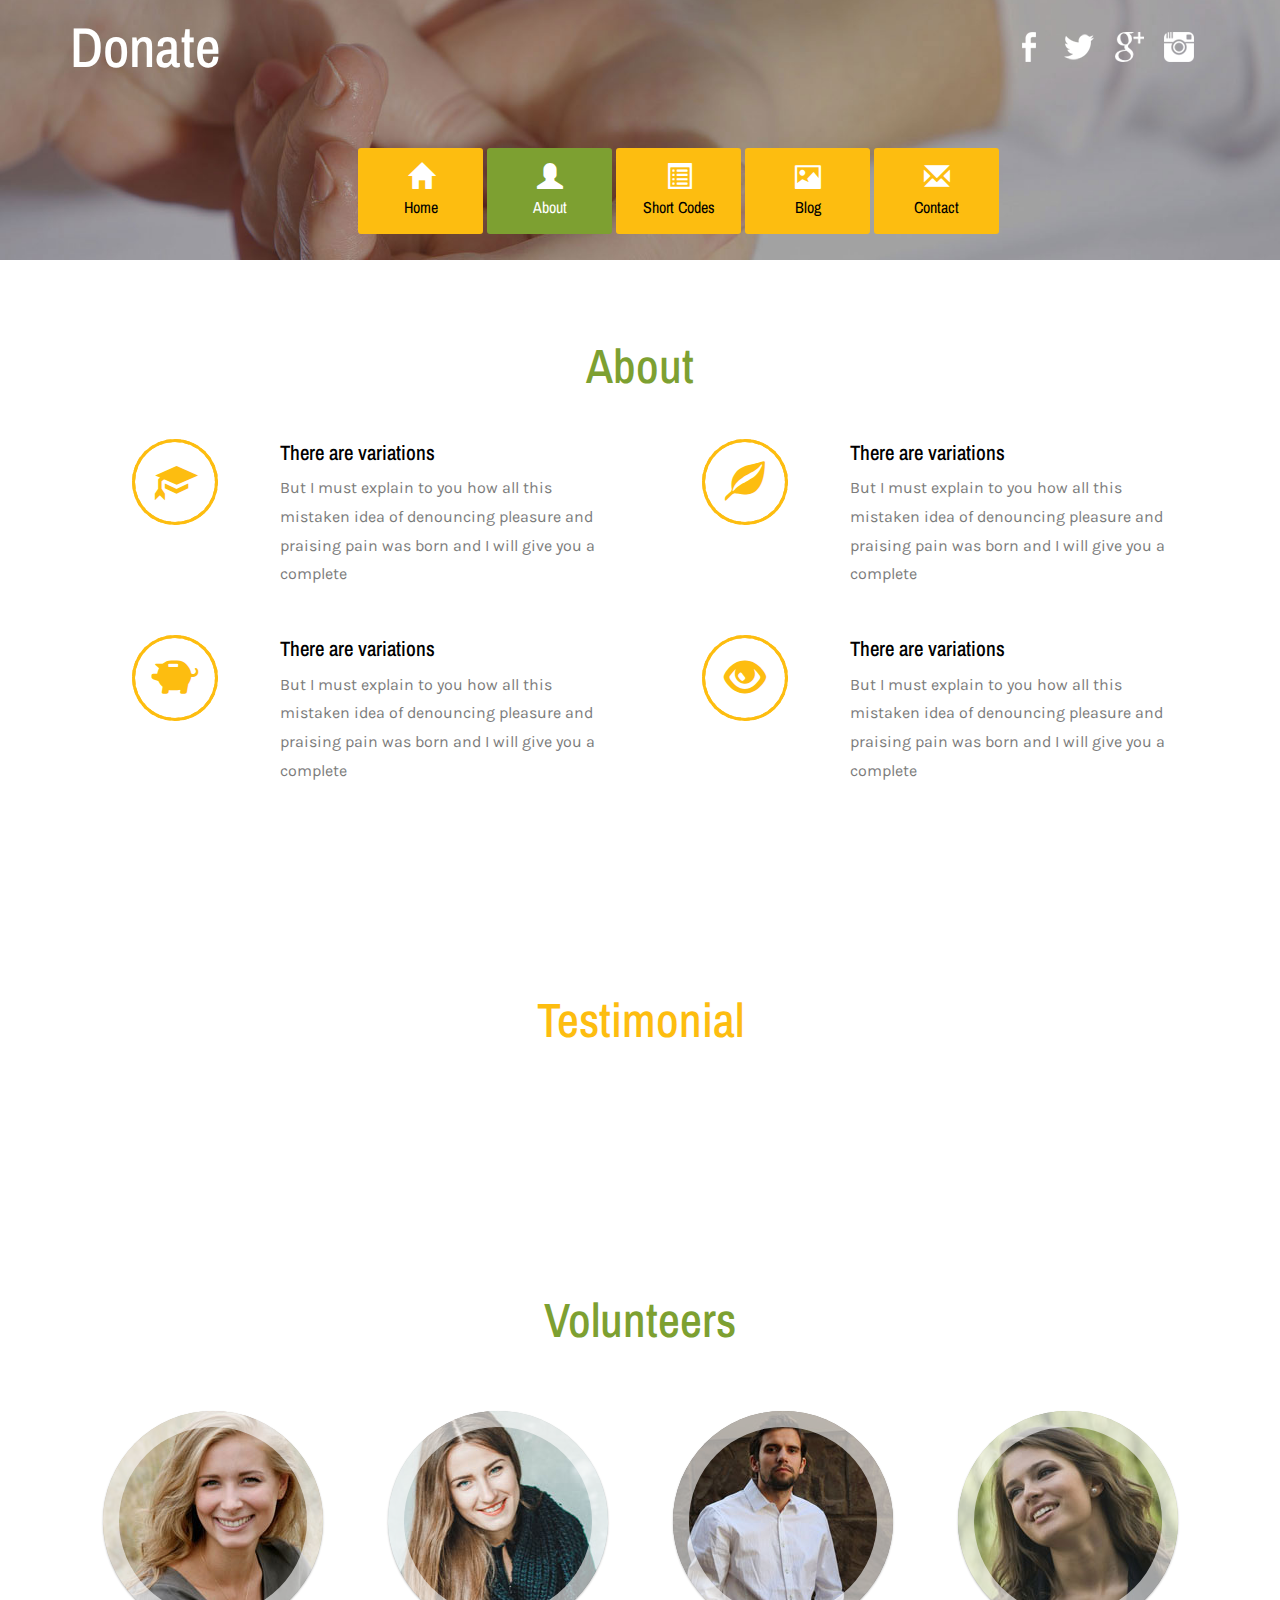
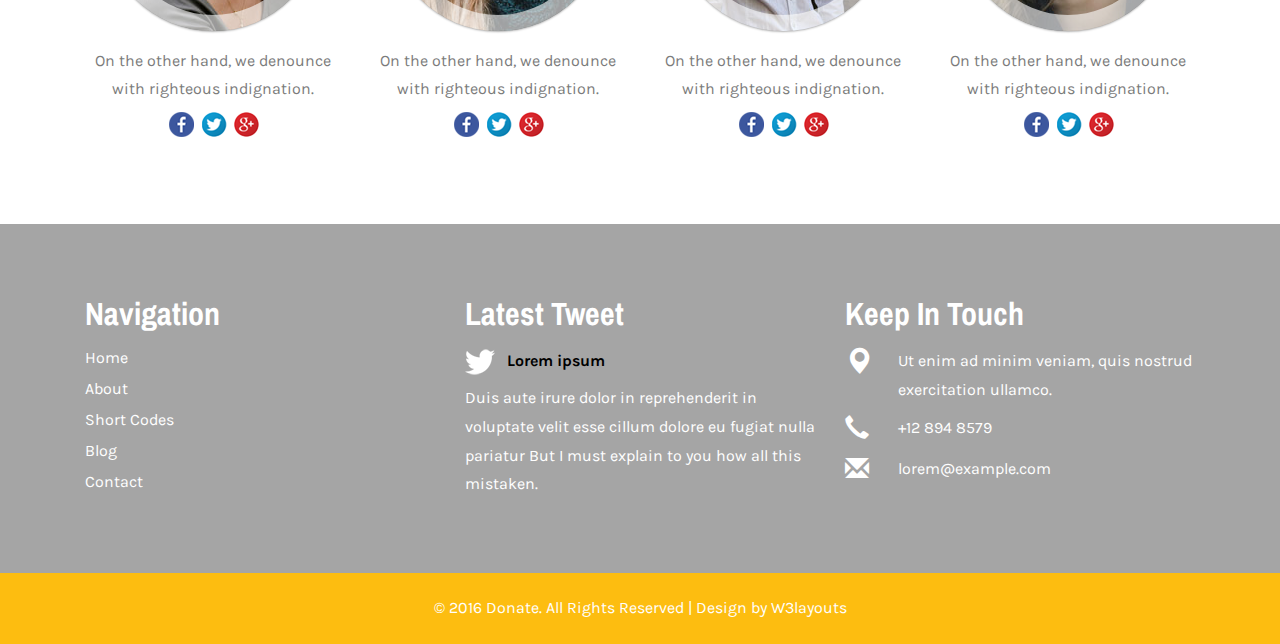
==== about.html @ 1e36868e "新建" ====
<!--Author: W3layouts
Author URL: http://w3layouts.com
License: Creative Commons Attribution 3.0 Unported
License URL: http://creativecommons.org/licenses/by/3.0/
-->
<!DOCTYPE HTML>
<html>
<head>
<title>Donate a Society & People Category Flat Bootstrap Responsive  Website Template | About :: w3layouts</title>
<link href="css/bootstrap.css" rel="stylesheet" type="text/css" media="all">
<!-- jQuery (necessary for Bootstrap's JavaScript plugins) -->
<script src="js/jquery-1.11.0.min.js"></script>
<!-- Custom Theme files -->
<link href="css/style.css" rel="stylesheet" type="text/css" media="all"/>
<!-- Custom Theme files -->
<meta name="viewport" content="width=device-width, initial-scale=1">
<meta http-equiv="Content-Type" content="text/html; charset=utf-8" />
<meta name="keywords" content="Donate Responsive web template, Bootstrap Web Templates, Flat Web Templates, Android Compatible web template, 
Smartphone Compatible web template, free webdesigns for Nokia, Samsung, LG, SonyEricsson, Motorola web design" />
<script type="application/x-javascript"> addEventListener("load", function() { setTimeout(hideURLbar, 0); }, false); function hideURLbar(){ window.scrollTo(0,1); } </script>
<!--Google Fonts-->
<link href='//fonts.googleapis.com/css?family=Karla:400,700' rel='stylesheet' type='text/css'>
<link href='//fonts.googleapis.com/css?family=Archivo+Narrow:400,700' rel='stylesheet' type='text/css'>
<!--google fonts-->
</head>
<body>
<!--banner start here-->
<div class="banner1">
	<div class="header1">
   <div class="container">
     <div class="header-main">
	   <div class="logo">
	     <h1><a href="index.html">Donate</a></h1>
	   </div>
	   <div class="header-icons">
	   	 <ul>
	   	 	<li><a href="#" class="fb"> </a></li>
	   	 	<li><a href="#" class="twit"> </a></li>
	   	 	<li><a href="#" class="gmail"> </a></li>
	   	 	<li><a href="#" class="dri"> </a></li>
	   	 </ul>
	   </div>
	    <div class="clearfix"> </div>
      </div>
    </div>
  </div>
<div class="top-nav-main">
<div class="top-nav">
            	<span class="menu"> <img src="images/icon.png" alt=""></span>	
				<ul class="res">
					<li><a href="index.html"><i class="glyphicon glyphicon-home"> </i>Home</a></li>
					<li><a class="active" href="about.html"><i class="glyphicon glyphicon-user"> </i>About</a></li>					
					<li><a href="shortcodes.html"><i class="glyphicon glyphicon-list-alt"> </i>Short Codes</a></li>
					<li><a href="blog.html"><i class="glyphicon glyphicon-picture"> </i>Blog</a></li>
					<li><a href="contact.html"><i class="glyphicon glyphicon-envelope"> </i>Contact</a></li>
				</ul>
				<!-- script-for-menu -->
							 <script>
							   $( "span.menu" ).click(function() {
								 $( "ul.res" ).slideToggle( 300, function() {
								 // Animation complete.
								  });
								 });
							</script>
			<!-- /script-for-menu -->
	  </div>
  </div>		
</div>	
<!--banner end here-->
<!--about start here-->
<div class="about">
	<div class="container">
		<div class="about-main">
			<div class="about-top">
				<h2>About</h2>
				<p> </p>
			</div>
			<div class="about-bottom-main">
				<div class="about-bot">
			  		<div class="col-md-6 about-bot-left">
			  			<div class="col-md-4 advan-cup">
			  				<a href="#" rel="title" class="zoom-mask">
							    <span class="glyphicon glyphicon-education hovicon effect-4 sub-b" aria-hidden="true"> </span>
						       </a>
			  			</div>
			  			 <div class="col-md-8 advan-text">
				  				<h4>There are variations</h4>
				  				<p>But I must explain to you how all this mistaken idea of denouncing pleasure and praising pain was born and I will give you a complete</p>
			  			 </div>	
			  		  <div class="clearfix"> </div>
			  		</div>
			  		<div class="col-md-6 about-bot-right">
			  			<div class="col-md-4 advan-cup">
			  				<a href="#" rel="title" class="zoom-mask"> 
							       <span class="glyphicon glyphicon-leaf hovicon effect-4 sub-b" aria-hidden="true"> </span>
						       </a>
			  			</div>
			  			 <div class="col-md-8 advan-text">
				  				<h4>There are variations</h4>
				  				<p>But I must explain to you how all this mistaken idea of denouncing pleasure and praising pain was born and I will give you a complete</p>
			  			 </div>	
			  		  <div class="clearfix"> </div>
			  		</div>
			  		<div class="clearfix"> </div>
			  	</div>
			  	<div class="about-bot">
			  		<div class="col-md-6 about-bot-left">
			  			<div class="col-md-4 advan-cup">
			  				<a href="#" rel="title" class="zoom-mask">
			  					 <span class="glyphicon glyphicon-piggy-bank hovicon effect-4 sub-b" aria-hidden="true"> </span>							       
						       </a>
			  			</div>
			  			 <div class="col-md-8 advan-text">
				  				<h4>There are variations</h4>
				  				<p>But I must explain to you how all this mistaken idea of denouncing pleasure and praising pain was born and I will give you a complete</p>
			  			 </div>	
			  		  <div class="clearfix"> </div>
			  		</div>
			  		<div class="col-md-6 about-bot-right">
			  			<div class="col-md-4 advan-cup">
			  				<a href="#" rel="title" class="zoom-mask">
							       <span class="glyphicon glyphicon-eye-open hovicon effect-4 sub-b" aria-hidden="true"> </span>
						       </a>
			  			</div>
			  			 <div class="col-md-8 advan-text">
				  				<h4>There are variations</h4>
				  				<p>But I must explain to you how all this mistaken idea of denouncing pleasure and praising pain was born and I will give you a complete</p>
			  			 </div>	
			  		  <div class="clearfix"> </div>
			  		</div>
			  		<div class="clearfix"> </div>
			  	</div>
			</div>
		</div>
	</div>
</div>
<!--about end here-->
<!--testimonial start here-->
<div class="testimonial">
	<div class="container">
		<div class="testimonial-main">
			<h3>Testimonial</h3>
			<p>Lorem ipsum dolor sit amet, consectetur adipiscing elit, sed do eiusmod tempor incididunt ut labore et dolore magna aliqua.</p>
		</div>
	</div>
</div>
<!--testimonial end here-->
<!--team start here-->
<div class="team">
	<div class="container">
		<div class="team-main">
			<div class="team-top" style="visibility: visible; animation-delay: 0.3s; animation-name: fadeInDown;">
				<h3>Volunteers</h3>
				
			</div>
			<div class="team-bottom" style="visibility: visible; animation-delay: 0.3s; animation-name: fadeInRight;">
			  <div class="col-md-3 team-grids">
			    <!-- normal -->
			    <div class="ih-item circle effect5"><a href="#">
			        <div class="img"><img src="images/t1.jpg" alt="img" class="img-responsive"></div>
			        <div class="info">
			          <div class="info-back">
			            <h3>Malorum</h3>		          
			          </div>			          
			        </div></a></div>
			        <div class="team-bottom">
			        	  <p>On the other hand, we denounce with righteous indignation.</p>
			        	  <ul>
			        	  	<li><a href="#" class="fa"> </a></li>
			        	  	<li><a href="#" class="tw"> </a></li>
			        	  	<li><a href="#" class="g"> </a></li>
			        	  </ul>
			        </div>
			        
			    <!-- end normal -->
			   </div>
			  <div class="col-md-3 team-grids">
			   <!-- normal -->
			    <div class="ih-item circle effect5"><a href="#">
			        <div class="img"><img src="images/t2.jpg" alt="img" class="img-responsive"></div>
			        <div class="info">
			          <div class="info-back">
			            <h3>Bonorum</h3>		           	            
			          </div>
			        </div></a></div>
			        <div class="team-bottom">
			        	  <p>On the other hand, we denounce with righteous indignation.</p>
			        	  <ul>
			        	  	<li><a href="#" class="fa"> </a></li>
			        	  	<li><a href="#" class="tw"> </a></li>
			        	  	<li><a href="#" class="g"> </a></li>
			        	  </ul>
			        </div>
			    <!-- end normal -->		 
			  </div>
			  <div class="col-md-3 team-grids">
			    <!-- normal -->
			    <div class="ih-item circle effect5"><a href="#">
			        <div class="img"><img src="images/t3.jpg" alt="img" class="img-responsive"></div>
			        <div class="info">
			          <div class="info-back">
			            <h3>Finibus</h3>			       
			          </div>
			        </div></a></div>
			        <div class="team-bottom">
			        	  <p>On the other hand, we denounce with righteous indignation.</p>
			        	  <ul>
			        	  	<li><a href="#" class="fa"> </a></li>
			        	  	<li><a href="#" class="tw"> </a></li>
			        	  	<li><a href="#" class="g"> </a></li>
			        	  </ul>
			        </div>
			    <!-- end normal -->
			  </div>
			   <div class="col-md-3 team-grids">
			    <!-- normal -->
			    <div class="ih-item circle effect5"><a href="#">
			        <div class="img"><img src="images/t4.jpg" alt="img" class="img-responsive"></div>
			        <div class="info">
			          <div class="info-back">
			            <h3>Rackham</h3>		           
			          </div>
			        </div></a></div>
			        <div class="team-bottom">
			        	  <p>On the other hand, we denounce with righteous indignation.</p>
			        	  <ul>
			        	  	<li><a href="#" class="fa"> </a></li>
			        	  	<li><a href="#" class="tw"> </a></li>
			        	  	<li><a href="#" class="g"> </a></li>
			        	  </ul>
			        </div>
			    <!-- end normal -->			 
			  </div>
			</div>
		</div>
	</div>
</div>
<!--team end here-->
<!--footer start here-->
<div class="footer">
	<div class="container">
		<div class="footer-main">
			<div class="col-md-4 ftr-grid">
				<h3>Navigation</h3>
				<ul>
					<li><a href="index.html">Home</a></li>
					<li><a href="about.html">About</a></li>
					<li><a href="shortcodes.html">Short Codes</a></li>
					<li><a href="blog.html">Blog</a></li>
					<li><a href="contact.html">Contact</a></li>
				</ul>
			</div>
			<div class="col-md-4 ftr-grid">
				<h3>Latest Tweet</h3>
				<div class="tweets">
					<div class="tweet-icon">
						<span class="tweet-img"> </span>
					</div>
					<div class="tweet-text">
						<p>Lorem ipsum</p>
					</div>
					<div class="clearfix"> </div>
				</div>
				<p>Duis aute irure dolor in reprehenderit in voluptate velit esse cillum dolore eu fugiat nulla pariatur But I must explain to you how all this mistaken.</p>
			</div>
			<div class="col-md-4 ftr-grid">
				<h3>Keep In Touch</h3>
				<div class="ftr-icons">
			    	  	 <div class="ftr-iblock">
			        	   <span class="glyphicon glyphicon-map-marker">  </span>
			        	 </div>
			        	 <div class="ftr-text">
			        	 	<p>Ut enim ad minim veniam, quis nostrud exercitation ullamco.</p>
			        	 </div>
			        	 <div class="clearfix"> </div>
			   </div>
			   <div class="ftr-icons">
			    	  	 <div class="ftr-iblock">
			        	   <span class="glyphicon glyphicon-earphone">  </span>
			        	 </div>
			        	 <div class="ftr-text">
			        	 	<p>+12 894 8579</p>
			        	 </div>
			        	 <div class="clearfix"> </div>
			   </div>
			   <div class="ftr-icons">
			    	  	 <div class="ftr-iblock">
			        	   <span class="glyphicon glyphicon-envelope">  </span>
			        	 </div>
			        	 <div class="ftr-text">
			        	 	<p><a href="mailto:info@example.com">lorem@example.com</a></p>
			        	 </div>
			        	 <div class="clearfix"> </div>
			   </div>
			</div>
			<div class="clearfix"> </div>		
		</div>
	</div>
</div>
<!--footer end here-->
<!--copy rights start here-->
<div class="copy-right">
	<div class="container">
		 <div class="copy-rights-main">
    	    <p>© 2016 Donate. All Rights Reserved | Design by  <a href="http://w3layouts.com/" target="_blank">W3layouts</a> </p>
    	 </div>
    </div>
</div>
<!--copy right end here-->
</body>
</html>
---- css/style.css ----
/*--
Author: W3layouts
Author URL: http://w3layouts.com
License: Creative Commons Attribution 3.0 Unported
License URL: http://creativecommons.org/licenses/by/3.0/
--*/
h4, h5, h6,
h1, h2, h3 {margin: 0;}
ul, ol {margin: 0;}
p {margin: 0;}
html, body{
 font-family: 'Karla', sans-serif;
   font-size: 100%;
   background:#fff; 
}
a {
  text-decoration: none;
  transition: 0.5s all;
  -webkit-transition: 0.5s all;
  -moz-transition: 0.5s all;
  -o-transition: 0.5s all;
}
a:hover {
  transition: 0.5s all;
  -webkit-transition: 0.5s all;
  -moz-transition: 0.5s all;
  -o-transition: 0.5s all;
  text-decoration:none;
}
/*--headeer end here--*/
.banner {
    background: url(../images/1m.jpg)no-repeat center;
    min-height: 770px;
    background-size: cover;
    position: relative;
}
.banner2 {
    background: url(../images/kid1.jpg)no-repeat center;
    min-height: 770px;
    background-size: cover;
    position: relative;
}
.banner3 {
    background: url(../images/kid.jpg)no-repeat center;
    min-height: 770px;
    background-size: cover;
    position: relative;
}
.banner1 {
    background: url(../images/1m.jpg)no-repeat center;
    min-height:260px;
    background-size: cover;
    position: relative;
}
.header-icons ul {
    padding: 0px;
    list-style: none;
}
.ban-mother-grid {
    position: relative;
}
.header {
    padding: 1.5em 0em;
    position: absolute;
    top: 0%;
    width:100%;
    z-index: 9;
}
.header1 {
    padding: 1em 0em;
}
.logo h1 {
	font-size:3.5em;
    font-family: 'Archivo Narrow', sans-serif;
}
.logo h1 a {
    color: #fff;
    display: inline-block;
}
.header-icons ul li {
    display: inline-block;
    margin-right: 1em;
}
.header-icons ul li a {
    background: url(../images/head-icons.png)no-repeat;
    width: 30px;
    height: 30px;
    display: inline-block;
}
.logo {
    float: left;
    width: 50%;
}
.header-icons {
    float: right;
    width: 50%;
    text-align: right;
    margin-top: 1em;
}
.header-icons ul li a.fb {
    background-position: 8px 0px;
}
.header-icons ul li a.twit{
	background-position: -24px 0px;
}
.header-icons ul li a.gmail {
	background-position: -55px 0px;
}
.header-icons ul li a.dri {
    background-position: -88px 0px;
}

.header-icons ul li a.fb:hover {
    background-position: 8px -32px;
}
.header-icons ul li a.twit:hover{
	background-position: -24px -32px;
}
.header-icons ul li a.gmail:hover {
	background-position: -55px -32px;
}
.header-icons ul li a.dri:hover{
    background-position: -88px -32px;
}
.glyphicon {
    margin-bottom: 0.3em;
}
.top-nav ul {
    padding: 0px;
    list-style:none;
}
ul.res li {
    width: 125px;
    display: inline-block;
}
ul.res li a {
    padding: 15px 20px;
    font-size: 1em;
    font-family: 'Archivo Narrow', sans-serif;
    color: #000;
     background:#fdbd10;
    text-align: center;
    display: block;
    border-radius: 3px;
}
.top-nav ul.res li a:hover, .top-nav ul.res li a.active{
    background-color: #7DA031;
    color: #fff;
}
span.menu {
    display: none;
}
.top-nav ul li a i.glyphicon.glyphicon-home {
    font-size: 1.6em;
    color: #fff;
    display: block;
}
.top-nav ul li a i.glyphicon.glyphicon-user{
	font-size: 1.6em;
    color: #fff;
    display: block;
}
.top-nav ul li a i.glyphicon.glyphicon-list-alt{
	font-size: 1.6em;
    color: #fff;
    display: block;
}
.top-nav ul li a i.glyphicon.glyphicon-picture{
	font-size: 1.6em;
    color: #fff;
    display: block;
}
.top-nav ul li a i.glyphicon.glyphicon-envelope{
	font-size: 1.6em;
    color: #fff;
    display: block;
}
.top-nav {
    position: absolute;
    bottom: 10%;
    left: 30%;
    z-index: 9;
}
/*--banner strip start here--*/
.b-strip-left {
    padding: 0px;
}
.b-strip-right {
    padding: 0px;
}
.banner-strip {
    padding: 3em 0em;
    background: #fff;
    box-shadow: 0px 0px 1px 1px rgba(153, 153, 153, 0.53);
}
.b-strip-left span.glyphicon.glyphicon-leaf {
    border-radius: 40px;
    color: #fdbd10;
}
/*-- w3layouts --*/
.b-strip-left span.glyphicon.glyphicon-eye-open {
    border-radius: 40px;
    color: #fdbd10;
}
.b-strip-left span.glyphicon.glyphicon-education {
    border-radius: 40px;
    color: #fdbd10;
}
.b-strip-right h4 {
    font-size: 1.4em;
    color:#7DA031;
    margin-bottom: 0.2em;
   font-family: 'Archivo Narrow', sans-serif;
}
.b-strip-right p {
    font-size: 1em;
    color: #7B7B7B;
    line-height: 1.8em;
}
/*--banner strip end here--*/
/*--video start here--*/
.vedio-left h2 {
    font-size: 2em;
    color:#7DA031;
   font-family: 'Archivo Narrow', sans-serif;
    margin-bottom: 0.3em;
        font-weight: 700;
}
.vedio-left p {
    font-size: 1em;
    color:#7B7B7B;
    line-height:2em;
}
.vedio {
    padding: 5em 0em;
}
.vedio-right iframe {
   border: none;
    width: 100%;
    height:265px;
}
/*--video end here--*/
/*--charity strip start here--*/
.charity {
    background: url(../images/bann-strip.jpg)no-repeat fixed;
    background-size: cover;
    min-height: 375px;
}

/*-- agileits --*/
.charity-main h3 {
    font-size: 2.5em;
    color: #fdbd10;
   font-family: 'Archivo Narrow', sans-serif;
    margin-bottom: 0.3em;
    font-weight: 700;
}
.charity-main p {
    font-size: 1em;
    color: #fff;
    width: 50%;
    margin: 0 auto;
    line-height: 1.8em;
}
.charity-main {
    text-align: center;
    padding: 8em 0em 0em 0em;
}

/*--charity end here--*/
/*--terisa block start here--*/
.terisa {
    padding: 5em 0em;
    background: #F5F5F5;
}
.terisa-left p {
    font-size: 1em;
    color: #000;
    line-height: 1.8em;
    width: 82%;
}
.terisa-left h3 {
    font-size: 2em;
    color: #fdbd10;
    font-family: 'Archivo Narrow', sans-serif;
    margin-bottom: 0.3em;
    font-weight: 700;
}
.terisa-left ul {
    padding: 1.5em 0em 0em 0em;
    list-style: none;
}
.terisa-left ul li {
    display: block;
    margin-bottom: 0.5em;
}
.terisa-left ul li a{
	font-size:1em;
	color:#000;
}
/*-- w3layouts --*/
.terisa-left ul li a:hover{
	color:#6B6B6B;
}
.terisa-left span.glyphicon.glyphicon-star-empty {
    font-size: 1em;
    color: #000;
    display: inline-block;
    padding: 0px 10px 0px 0px;
}
/*--terisa end here--*/
/*--donate start here--*/
.donayte {
    padding: 5em 0em;
}
.donate-grid h3 {
    font-size: 1.7em;
    color:#7DA031;
    font-family: 'Archivo Narrow', sans-serif;
    margin-bottom: 0.3em;
    font-weight: 700;
}
.donate-grid h4 {
    font-size: 1.1em;
    color:#fdbd10;
    line-height: 1.5em;
    margin: 0.5em 0em;
    font-family: 'Archivo Narrow', sans-serif;
}
.donate-grid p {
    font-size: 1em;
    color:#7B7B7B;
    line-height: 1.8em;
}
.donate-grid h5 {
    font-size: 1.2em;
    color: #7DA031;
    font-family: 'Archivo Narrow', sans-serif;
    margin: 0.2em 0em;
    font-weight: 700;
}
/* fall down Hover Effects */
.img-box, .text-box {
  display: block;
  width: 100%;
  height: 100%;
  -webkit-transform: scale(1, 1);
  -moz-transform: scale(1, 1);
  -ms-transform: scale(1, 1);
  -o-transform: scale(1, 1);
  transform: scale(1, 1);
  -webkit-transition: all 0.4s ease-in-out;
  -moz-transition: all 0.4s ease-in-out;
  -ms-transition: all 0.4s ease-in-out;
  -o-transition: all 0.4s ease-in-out;
  transition: all 0.4s ease-in-out;
  -webkit-backface-visibility: hidden;
  -moz-backface-visibility: hidden;
  -ms-backface-visibility: hidden;
  -o-backface-visibility: hidden;
  backface-visibility: hidden;
}
/*-- agileits --*/
.img-box img, .text-box img {
  display: block;
  position: relative;
  max-width: 100%;
  max-height: 100%;
  -webkit-transition: all 0.4s ease-in-out;
  -moz-transition: all 0.4s ease-in-out;
  -ms-transition: all 0.4s ease-in-out;
  -o-transition: all 0.4s ease-in-out;
  transition: all 0.4s ease-in-out;
}
.img-box {
  position: relative;
}
.text-box {
  top: 0;
  left: 0;
  position: absolute;
}
.text-box .text-content {
  display: block;
  position: relative;
  padding: 2%;
  float: left;
  left: 50%;
  top: 50%;
  position: relative;
  -webkit-transform: translateX(-50%) translateY(-50%);
  -moz-transform: translateX(-50%) translateY(-50%);
  -ms-transform: translateX(-50%) translateY(-50%);
  -o-transform: translateX(-50%) translateY(-50%);
  transform: translateX(-50%) translateY(-50%);
}
.fall-down-effect{
  display: block;
  position: relative;
  -webkit-transform: translate3d(0, 0, 0);
  -moz-transform: translate3d(0, 0, 0);
  -ms-transform: translate3d(0, 0, 0);
  -o-transform: translate3d(0, 0, 0);
  transform: translate3d(0, 0, 0);
  -webkit-perspective: 800px;
  -moz-perspective: 800px;
  -ms-perspective: 800px;
  -o-perspective: 800px;
  perspective: 800px;
  -webkit-transform-style: preserve3d;
  -moz-transform-style: preserve3d;
  -ms-transform-style: preserve3d;
  -o-transform-style: preserve3d;
  transform-style: preserve3d;
}
.fall-down-effect .img-box {
  z-index: 1;
}
.fall-down-effect .text-box {
  background: rgba(0, 0, 0, 0.6);
  z-index: 2;
  filter: alpha(opacity=0);
  -wekbit-opacity: 0;
  -moz-opacity: 0;
  opacity: 0;
}
.fall-down-effect.top .text-box {
  -webkit-transform: translateY(-100%) rotateX(90deg);
  -moz-transform: translateY(-100%) rotateX(90deg);
  -ms-transform: translateY(-100%) rotateX(90deg);
  -o-transform: translateY(-100%) rotateX(90deg);
  transform: translateY(-100%) rotateX(90deg);
  -webkit-transform-origin: bottom;
  -moz-transform-origin: bottom;
  -ms-transform-origin: bottom;
  -o-transform-origin: bottom;
  transform-origin: bottom;
}
.fall-down-effect.right .text-box {
  -webkit-transform: translateX(100%) rotateY(90deg);
  -moz-transform: translateX(100%) rotateY(90deg);
  -ms-transform: translateX(100%) rotateY(90deg);
  -o-transform: translateX(100%) rotateY(90deg);
  transform: translateX(100%) rotateY(90deg);
  -webkit-transform-origin: left;
  -moz-transform-origin: left;
  -ms-transform-origin: left;
  -o-transform-origin: left;
  transform-origin: left;
}
.fall-down-effect.bottom .text-box {
  -webkit-transform: translateY(100%) rotateX(-90deg);
  -moz-transform: translateY(100%) rotateX(-90deg);
  -ms-transform: translateY(100%) rotateX(-90deg);
  -o-transform: translateY(100%) rotateX(-90deg);
  transform: translateY(100%) rotateX(-90deg);
  -webkit-transform-origin: top;
  -moz-transform-origin: top;
  -ms-transform-origin: top;
  -o-transform-origin: top;
  transform-origin: top;
}
.fall-down-effect.left .text-box {
  -webkit-transform: translateX(-100%) rotateY(-90deg);
  -moz-transform: translateX(-100%) rotateY(-90deg);
  -ms-transform: translateX(-100%) rotateY(-90deg);
  -o-transform: translateX(-100%) rotateY(-90deg);
  transform: translateX(-100%) rotateY(-90deg);
  -webkit-transform-origin: right;
  -moz-transform-origin: right;
  -ms-transform-origin: right;
  -o-transform-origin: right;
  transform-origin: right;
}
.fall-down-effect:hover .text-box {
  -webkit-transition: 0.6s;
  -moz-transition: 0.6s;
  -ms-transition: 0.6s;
  -o-transition: 0.6s;
  transition: 0.6s;
  filter: alpha(opacity=100);
  -wekbit-opacity: 1;
  -moz-opacity: 1;
  opacity: 1;
  -webkit-transform: translateX(0) rotateY(0);
  -moz-transform: translateX(0) rotateY(0);
  -ms-transform: translateX(0) rotateY(0);
  -o-transform: translateX(0) rotateY(0);
  transform: translateX(0) rotateY(0);
}
/*--donate end here--*/
/*--footer start here--*/
.footer {
    padding:4.5em 0em;
    background: #A5A5A5;
}
.ftr-grid h3 {
    font-size: 2em;
    color: #fff;
    margin-bottom: 0.5em;
    font-weight: 700;
    font-family: 'Archivo Narrow', sans-serif;
}
.ftr-grid ul {
    padding: 0px;
    list-style: none;
}
.ftr-grid ul li{
    margin-bottom:0.5em;
}
.ftr-grid ul li a {
    color: #fff;
    font-size: 1em;
}
.ftr-grid ul li a:hover{
    color:#fdbd10;
}
.ftr-grid p {
    font-size: 1em;
    color: #fff;
    line-height: 1.8em;
}
span.tweet-img {
    background: url(../images/tw.png)no-repeat;
    width: 30px;
    height: 30px;
    display: inline-block;
}
.tweet-icon {
    float: left;
    width: 10%;
}
.tweet-text {
    float: right;
    width:88%;
}
.tweet-text p {
    font-weight: bold;
    font-size: 1em;
    color: #000;
}
.ftr-iblock {
    float: left;
    width: 15%;
}
.ftr-text {
    float: right;
    width: 85%;
}
.ftr-iblock  span.glyphicon.glyphicon-map-marker {
    font-size: 1.7em;
    color: #fff;
}
.ftr-iblock  span.glyphicon.glyphicon-envelope {
    font-size: 1.5em;
    color:#fff;
}
.ftr-iblock span.glyphicon.glyphicon-earphone{
	 font-size: 1.5em;
    color:#fff;
}
.ftr-text p a {
    color: #fff;
}
.ftr-text p a:hover {
    color: #fdbd10;
}
.ftr-icons {
    margin-bottom: 0.6em;
}
/*--footer end here--*/
/*--copyrights start here--*/
.copy-right {
    background:#fdbd10;
    padding: 1.5em 0em;
    text-align: center;
}
.copy-rights-main p {
    font-size: 1em;
    color: #fff;
    text-align: center;
}
.copy-rights-main p a{
	color:#fff;
}
.copy-rights-main p a:hover{
	color:#7DA031;
}
/*--copyrights end here--*/
/*--about start here-*/
.about {
    padding: 5em 0em;
}
.about-top {
    text-align: center;
    padding-bottom: 3em;
}
.about-top h2 {
    font-size: 3em;
    color:#7DA031;
    font-family: 'Archivo Narrow', sans-serif;
}
.advan-text h4 {
    font-size: 1.3em;
    color: #000;
    font-family: 'Archivo Narrow', sans-serif;
    margin-bottom: 0.5em;
}
.about-bot {
    margin-bottom: 3em;
}
.advan-cup span.glyphicon.glyphicon-education {
    color: #fdbd10;
    border-radius: 55px;
}
.advan-cup span.glyphicon.glyphicon-piggy-bank{  
    color: #fdbd10;
    border-radius: 50px;
}
.advan-cup span.glyphicon.glyphicon-leaf{
    color: #fdbd10;
    border-radius: 50px;  
}
.advan-cup span.glyphicon.glyphicon-eye-open {
    color: #fdbd10;
    border-radius: 50px;
}
.advan-text p {
    font-size: 1em;
    color: #7B7B7B;
    line-height: 1.8em;
}
.advan-cup {
    text-align: center;
}
/*--- slider-css --*/
.slider{
	position:relative;
}
.rslides {
  position: relative;
  list-style: none;
  overflow: hidden;
  width: 100%;
  padding: 0;
  margin: 0;
  }
.rslides li {
  -webkit-backface-visibility: hidden;
  position: absolute;
  display: none;
  width: 100%;
  left: 0;
  top: 0;
  }
.rslides li:first-child {
  position: relative;
  display: block;
  float: left;
  }
.rslides img {
  display: block;
  height: auto;
  float: left;
  width: 100%;
  border: 0;
  }
.callbacks_nav {
  position: absolute;
  -webkit-tap-highlight-color: rgba(0,0,0,0);
  top: 50%;
  left: 1%;
  opacity: 0.7;
  z-index: 3;
  text-indent: -9999px;
  overflow: hidden;
  text-decoration: none;
  height: 61px;
  width: 50px;
  background: transparent url("../images/themes.png") no-repeat left top;
  margin-top: -45px;
  }
.callbacks_nav.next {
  left: auto;
  background-position: right top;
  right: 1%;
 }
/*-- slider-responsive --*/
/*--commen effect--*/
span.hovicon {
    display: inline-block;
    font-size: 45px;
    line-height: 90px;
    cursor: pointer;
    width: 90px;
    height: 90px;
    border:2px solid #B5B5B5:
    border-radius: 50%;
    text-align: center;
    position: relative;
    text-decoration: none;
    z-index: 1;
    color: #fff;
}
span.hovicon.small {
    font-size: 20px;
    line-height:45px;
    width:45px;
    height:45px;
    margin:7px;
}
span.hovicon.mini {
    font-size: 15px;
    line-height:32px;
    width:30px;
    height:30px;
    margin:7px;
}
span.hovicon.auto-width {
    width: auto;
    height: auto;
    padding: 15px;
}
span.hovicon:after {
    pointer-events: none;
    position: absolute;
    width: 100%;
    height: 100%;
    border-radius: 50%;
    content:'';
    -webkit-box-sizing: content-box;
    -moz-box-sizing: content-box;
    box-sizing: content-box;
}
span.hovicon:before {
    speak: none;
    font-size: 40px;
    line-height: 80px;
    font-style: normal;
    font-weight: normal;
    font-variant: normal;
    text-transform: none;
    display: block;
    -webkit-font-smoothing: antialiased;
}
/* Effect 4 */
 .hovicon.effect-4 {
    width: 80px;
    height: 80px;
    box-shadow: 0 0 0 3px #fdbd10;
}
.hovicon.effect-4.small {
    width:45px;
    height:45px;
}
.hovicon.effect-4.mini {
    width:30px;
    height:30px;
}
.hovicon.effect-4.sub-a {
    -webkit-transition: box-shadow 0.2s;
    -moz-transition: box-shadow 0.2s;
    transition: box-shadow 0.2s;
}
.hovicon.effect-4:before {
    line-height: 80px;
}
.hovicon.effect-4:after {
    top: -3px;
    left: -3px;
    padding: 0;
    z-index: 10;
    border: 3px dashed #fdbd10;
}
.hovicon.effect-4:hover {
    box-shadow: 0 0 0 0 rgba(255, 255, 255, 0);
    color: #fff;
}
.hovicon.effect-4:hover span {
    color: #fff;
}
/* Effect 4b */
 .hovicon.effect-4.sub-b:hover {
    -webkit-transition: box-shadow 0.2s;
    -moz-transition: box-shadow 0.2s;
    transition: box-shadow 0.2s;
}
.hovicon.effect-4.sub-b:hover:after {
    -webkit-animation: spinAround 9s linear infinite;
    -moz-animation: spinAround 9s linear infinite;
    animation: spinAround 9s linear infinite;
}
@-webkit-keyframes spinAround {
    from {
        -webkit-transform: rotate(0deg)
    }
    to {
        -webkit-transform: rotate(360deg);
    }
}
@-moz-keyframes spinAround {
    from {
        -moz-transform: rotate(0deg)
    }
    to {
        -moz-transform: rotate(360deg);
    }
}
@keyframes spinAround {
    from {
        transform: rotate(0deg)
    }
    to {
        transform: rotate(360deg);
    }
}
/*--testimonial --*/
.testimonial {
    background: url(../images/testimo.jpg)no-repeat fixed;
    background-size: cover;
    min-height: 300px;
}
.testimonial-main {
    text-align: center;
    padding-top: 5em;
}
.testimonial-main h3 {
        font-size: 3em;
    color: #fdbd10;
    margin-bottom: 0.3em;
    font-family: 'Archivo Narrow', sans-serif;
}
.testimonial-main p {
    font-size: 1em;
    color: #FFFFFF;
    line-height: 1.8em;
    width: 50%;
    margin: 0 auto;
}
/*--team start here--*/
.team {
    padding: 5em 0em;
}
.team-top {
    margin-bottom: 4em;
}
.team-top h3 {
    font-size: 3em;
    color: #7DA031;
    text-align: center;
    font-family: 'Archivo Narrow', sans-serif;
}
.team-bottom p {
    font-size: 1em;
    color:#7B7B7B;
    line-height: 1.8em;
}
.team-bottom {
    text-align: center;
    margin-top: 1em;
}
.team-bottom ul {
    padding: 0px;
    list-style: none;
    margin-top: 0.5em;
}
.team-bottom ul li {
	display: inline-block;
	margin-left: 0.2em;
}
.team-bottom ul li a {
    background: url(../images/t-icn.png)no-repeat;
    width: 25px;
    height: 25px;
    display: inline-block;
}
.team-bottom ul li a.fa {
    background-position: 0px 0px;
}
.team-bottom ul li a.tw {
    background-position: -27px 0px;
}
.team-bottom ul li a.g {
    background-position: -53px 0px;
}
.team-bottom ul li a.fa:hover {
    background-position: 0px 0px;
    opacity: 0.8;
}
.team-bottom ul li a.tw:hover {
    background-position: -27px 0px;
     opacity: 0.8;
}
.team-bottom ul li a.g:hover {
    background-position: -53px 0px;
     opacity: 0.8;
}
/* Better spacing on download options in getting started */
.bs-docs-dl-options h4 {
  margin-top: 15px;
  margin-bottom: 5px;
}
.ih-item {
  position: relative;
  -webkit-transition: all 0.35s ease-in-out;
  -moz-transition: all 0.35s ease-in-out;
  transition: all 0.35s ease-in-out;
}
.ih-item,
.ih-item * {
  -webkit-box-sizing: border-box;
  -moz-box-sizing: border-box;
  box-sizing: border-box;
}
.ih-item a {
  color: #333;
}
.ih-item a:hover {
  text-decoration: none;
}
.ih-item img {
  width: 100%;
  height: 100%;
}

.ih-item.circle {
  position: relative;
  width: 220px;
  height: 220px;
  border-radius: 50%;
  margin: 0 auto;
}
.ih-item.circle .img {
  position: relative;
  width: 220px;
  height: 220px;
  border-radius: 50%;
}
.ih-item.circle .img:before {
  position: absolute;
  display: block;
  content: '';
  width: 100%;
  height: 100%;
  border-radius: 50%;
  box-shadow: inset 0 0 0 16px rgba(255, 255, 255, 0.6), 0 1px 2px rgba(0, 0, 0, 0.3);
  -webkit-transition: all 0.35s ease-in-out;
  -moz-transition: all 0.35s ease-in-out;
  transition: all 0.35s ease-in-out;
}
.ih-item.circle .img img {
  border-radius: 50%;
}
.ih-item.circle .info {
  position: absolute;
  top: 0;
  bottom: 0;
  left: 0;
  right: 0;
  text-align: center;
  border-radius: 50%;
  -webkit-backface-visibility: hidden;
  backface-visibility: hidden;
}
/*--*/

.ih-item.circle.effect5 {
  -webkit-perspective: 900px;
  -moz-perspective: 900px;
  perspective: 900px;
}
.ih-item.circle.effect5.colored .info .info-back {
  background: #1a4a72;
  background: rgba(26, 74, 114, 0.6);
}
.ih-item.circle.effect5 .info {
  -webkit-transition: all 0.35s ease-in-out;
  -moz-transition: all 0.35s ease-in-out;
  transition: all 0.35s ease-in-out;
  -webkit-transform-style: preserve-3d;
  -moz-transform-style: preserve-3d;
  -ms-transform-style: preserve-3d;
  -o-transform-style: preserve-3d;
  transform-style: preserve-3d;
}
.ih-item.circle.effect5 .info .info-back {
  visibility: hidden;
  border-radius: 50%;
  width: 100%;
  height: 100%;
  background: #333333;
  background: rgba(0, 0, 0, 0.6);
  -webkit-transform: rotate3d(0, 1, 0, 180deg);
  -moz-transform: rotate3d(0, 1, 0, 180deg);
  -ms-transform: rotate3d(0, 1, 0, 180deg);
  -o-transform: rotate3d(0, 1, 0, 180deg);
  transform: rotate3d(0, 1, 0, 180deg);
  -webkit-backface-visibility: hidden;
  backface-visibility: hidden;
}
.ih-item.circle.effect5 .info h3 {
    color: #fff;
    position: relative;
    letter-spacing: 0px;
    font-size: 1.3em;
    margin: 0 30px;
    padding: 99px 0 0 0;
    height: 110px;
    font-family: 'Archivo Narrow', sans-serif;
}
.ih-item.circle.effect5 .info p {
  color: #bbb;
  padding: 10px 5px;
  font-style: italic;
  margin: 0 30px;
  font-size: 12px;
  border-top: 1px solid rgba(255, 255, 255, 0.5);
}
.ih-item.circle.effect5 a:hover .info {
  -webkit-transform: rotate3d(0, 1, 0, -180deg);
  -moz-transform: rotate3d(0, 1, 0, -180deg);
  -ms-transform: rotate3d(0, 1, 0, -180deg);
  -o-transform: rotate3d(0, 1, 0, -180deg);
  transform: rotate3d(0, 1, 0, -180deg);
}
.ih-item.circle.effect5 a:hover .info .info-back {
  visibility: visible;
}
/*--about end here--*/
/*--short codes--*/
.page-header h3{
	font-size: 3em;
	color:#000;
}
.table > thead > tr > th, .table > tbody > tr > th, .table > tfoot > tr > th, .table > thead > tr > td, .table > tbody > tr > td, .table > tfoot > tr > td {
  padding: 8px;
  line-height: 1.42857143;
  vertical-align: top;
  border-top: none;
}
.grid1 {
  margin: 1.5em 0 0;
}
ul.nav.nav-pills {
  margin: 1.5em 0 0;
}
.grid2{
	margin: 1em 0 0;
}
.bs-example {
  padding: 2em 0 0;
}
.form-horizontal .control-label {
  text-align: left;
}
h3.typo1 {
   font-size: 3em;
   color: #7DA031;
   text-align: center;
 font-family: 'Archivo Narrow', sans-serif;
}
.page {
  padding:5em 0em 5em 0em;
}
/*--//short codes--*/
/*--blog style start here--*/
.blog {
	padding: 5em 0em;
}
.blog-top{
	text-align:center;
	padding-bottom: 3em;
}
.blog-top h3 {
	font-size: 3em;
    color: #7DA031;
    font-family: 'Archivo Narrow', sans-serif;
}
.grid-left {
	float: left;
	width: 10%;
	border: 1px solid #7DA031;
	padding: 20px 22px;
}
.grid-left h3{
	font-size: 2em;
    color: #7DA031;
    margin-bottom: 0.2em;
    font-family: 'Archivo Narrow', sans-serif;
}
.grid-right {
    float: right;
    width: 87%;
}
.grid-right p {
    font-size: 1em;
    color:#7B7B7B;
    line-height: 1.8em;
}
span.glyphicon.glyphicon-arrow-right {
    display: inline-block;
    color: #7DA031;
    font-size: 1em;
}
.grid-left span.f{
	background:url(../images/ima.png)no-repeat;
	width:32px;
	height:32px;
	display:block;
}
.blog-section {
	margin: 4em 0px;
}
.blog-grid {
	margin-top: 2em;
}
.grid {
	margin-top: 2em;
}
.grid-right h3{
	font-size: 1.5em;
	color: #000;
	font-family: 'Archivo Narrow', sans-serif;
}
.subscribe p{
	font-size: 15px;
	color: #000;
	margin-bottom: 10px;
}
.blog-right {
	padding: 5px 0px 0px 3.5em;
}
.blog-cate {
    margin: 0em 0em 2.5em 0em;
}
.blog-cate h3 {
    font-size: 1.5em;
    color: #fdbd10;
    margin: 0px 0px 16px 0px;
    font-family: 'Archivo Narrow', sans-serif;
}
.grid-right a.bwn {
    font-size: 1em;
    color: #fdbd10;
}
.grid-right a.bwn:hover {
	 color:#7DA031;
}
.blog-cate ul {
    padding: 0px;
    list-style: none;
}
.blog-cate ul li {
    display: block;
    margin: 10px 0px 10px 0px;
}
.blog-cate ul li a {
    font-size: 1em;
    color: #000;
    text-decoration: none;
    padding: 0px 0px 0px 10px;
}
.blog-cate ul li a:hover {
	color:#7DA031;
}
.blog-posts h3 {
    font-size: 1.5em;
    color:#fdbd10;
    margin: 0px 0px 16px 0px;
    font-family: 'Archivo Narrow', sans-serif;
}
.blog-post-right h4 {
    font-size: 1em;
    color:#7DA031;
    margin: 0em 0em 0.2em 0em;  
    font-family: 'Archivo Narrow', sans-serif;
}
.blog-post-right h4 a{
	color:#7DA031;
}
.blog-post-right p {
    font-size: 0.9em;
    color: #000;
    line-height: 1.6em;
}
.blog-posts-grid {
    margin-bottom: 2em;
}
.pag-nations {
    margin-top: 3em;
}
ul.p_n-list {
	list-style: none;
	padding: 0px;
	text-align: center;
}
ul.p_n-list li {
	display: inline-block;
	margin: 0px 0px 0px 0px;
}
ul.p_n-list li a {
	font-size: 1em;
    color: #fff;
    display: block;
    padding: 10px 1em;
    background:#FDBD10;
}
ul.p_n-list li a:hover{
	color:#fff;
	background:#7DA031;
	text-decoration:none;
	transition: all 0.3s ease; 
    -webkit-transition: all 0.3s ease;
    -moz-transition: all 0.3s ease;
    -o-transition: all 0.3s ease;
}
.blog-post-left {
    padding: 0px;
}
.grid-left p {
    font-size: 0.78em;
    color: #000;
}
/*--blog style end here--*/
/*-single page start here--*/
.comment h3{
	font-size: 2.5em;
    color:#7DA031;
     font-family: 'Archivo Narrow', sans-serif;
}
.media-body p {
    color:#737373;
    font-size: 1em;
    line-height: 1.8em;
	margin-top: 1em;
}
.media-left, .media > .pull-left {
  padding-right: 22px;
}
.leave h2{
	font-size: 2.5em;
    color:#7DA031;
     font-family: 'Archivo Narrow', sans-serif;
}
.single-grid input[type="text"],.single-grid textarea{
	background: none;
    padding: 0.6em 1em;
    margin: 1em 0 0;
    font-size: 1em;
    color: #A9A9A9;
	width: 100%;
    outline: none;
    border: 1px solid #a9a9a9;
    -webkit-appearance: none;
}
.single-grid textarea{
	resize:none;
	height: 185px;	
}
.single-grid {
	padding-top: 1em;
}
.single-grid label {
    font-weight: 400;
    color:#6F6F8C;
	margin-top:1em;
    cursor: pointer;
}
.single-grid input[type="submit"] {
    border: none;
    outline: none;
    background: #fdbd10;
    color: #fff;
    padding: 0.5em 2em;
}
.single-grid input[type="submit"]:hover {
    background:#7DA031;
    color: #fff;
     transition: 0.5s all;
  -webkit-transition: 0.5s all;
  -moz-transition: 0.5s all;
  -o-transition: 0.5s all;
}
.media {
    margin-top: 25px;
}
.comment {
    padding: 5em 0;
}
/*----*/
p.smith {
    float: left;
    padding: 0;
    font-size: 1em;
}
p.smith a {
    text-decoration: none;
    color:#fdbd10;
    font-size: 1.1em;
	font-weight: 600;
}
p.smith span {
    padding: 0 2em;
    color:#737373;
}
p.reply {
    float: right;
    padding: 0;
    color: #8A8A8A;
    font-size: 1em;
}
p.reply a {
    text-decoration: none;
    color: #8A8A8A;
}
p.reply a:hover {
    color:#6F6F8C;
}
.code-in {
    padding-bottom: 1em;
}
p.reply a i{
    padding-right:0.8em;
}
.media-1{
	padding-left:7em;
}
/*--single page end here--*/
/*--contact start here--*/
/*----*/
.contact-top{
	text-align: center;
	padding-bottom: 3em;
}
.contact-us {
    padding: 5px;
}
.contact-top h3{
	font-size: 3em;
    color: #7DA031;
    font-family: 'Archivo Narrow', sans-serif;
}
.contact-top img.line-grid{
	margin: 0 auto;
}
.contact-us input[type="text"],.send input[type="submit"]{
	font-size: 1em;
	width: 100%;
	padding: 0.8em 1em;
	margin-bottom:1em;
	background: #fff;
	outline:none;
	border: 1px solid #D6D5D5;
	color: #8B8A8A;
	-webkit-appearance: none;
	font-family: 'Archivo Narrow', sans-serif;
}
.contact textarea {
    resize: none;
    font-size: 1em;
    width: 99%;
    height: 15em;
    margin-left: 0.4em;
    padding: 0.8em 1em;
    background: #fff;
    outline: none;
    border: 1px solid #D6D5D5;
    color: #8B8A8A;
    -webkit-appearance: none;
    font-family: 'Archivo Narrow', sans-serif;
}
.send input[type="submit"]{
	background: #fdbd10;
    color: #fff;
    font-size: 1em;
    width: 15%;
    margin: 0.5em 0em 0em 0.4em;
    border-bottom: 3px solid #E6AE17;
    border-top: none;
    border-left: none;
    border-right: none;
}
.send input[type="submit"]:hover{
	background:#7DA031;
	border-bottom:3px solid #667D33;
	transition: 0.5s all;
  -webkit-transition: 0.5s all;
  -moz-transition: 0.5s all;
  -o-transition: 0.5s all;
}
.sit-contact h5{
	font-size: 1.5em;
	margin: 0;
	color: #000;
	font-weight: 600;
}
.contact-add p{
	font-size: 1em;
	margin: 0;
	color:#7B7B7B;
	padding: 0.2em 0;
}
.contact-add {
	padding: 2em 0;
}
ul.face{
	padding: 0;
	margin: 0;
}
ul.face li{
	display: inline-block;
}
ul.face li a{
	text-decoration: none;
	font-size:1em;
	color:#000;
}
ul.face li a:hover{
	color:#7DA031;
}
.map iframe{
	width: 100%;
	height: 250px;
	display: block;
	border: none;
}
.contact-bottom {
	padding: 5em 0em;
}
.contact {
    padding-top: 5em;
}
/*--contact end here--*/
/*--media quiries start here--*/
@media (max-width:1440px){
.top-nav {
    left: 28%;
}
}
@media (max-width:1366px){
.top-nav {
    left: 30%;
}
.banner {
    min-height: 550px;
}
.banner2 {
    min-height: 550px;
}
.banner3 {
    min-height: 550px;
}
}
@media (max-width:1280px){	
.top-nav {
    left: 28%;
}
}
@media (max-width:1024px){
.top-nav {
    left: 20%;
}
.b-strip-right p {
    font-size: 0.9em;
}
.vedio-left p {
    font-size: 0.93em;
}
.grid-left {
    width: 13%;
}
.grid-right {
    width: 82%;
}
.donate-grid p {
    font-size: 0.95em;
}
.terisa-left h3 {
    font-size: 1.5em;
}
.charity-main {
    padding: 5em 0em 0em 0em;
}
.charity {
    min-height: 300px;
}
}
@media (max-width:991px){
.banner {
    min-height: 450px;
}
.banner2 {
    min-height: 450px;
}
.banner3 {
    min-height: 450px;
}
.top-nav {
    left: 18%;
}
.b-strip-left {
    float: left;
    width: 24%;
}
.b-strip-right {
    float: right;
    width:73%;
}
.bann-strip-grid {
    float: left;
    width: 33%;
    padding: 0px;
}
.hovicon.effect-4 {
    width: 50px;
    height: 50px;
}
.hovicon.effect-4:before {
    line-height: 55px;
    font-size: 30px;
}
.banner-strip {
    padding: 2em 0em;
}
.vedio-left {
    margin-bottom: 2em;
}
.charity-main p {
    width: 80%;
}
.donate-grid {
    float: left;
    width: 25%;
    padding: 0px 5px 0px 0px;
}
.donate-grid h3 {
    font-size: 1.3em;
}
.donate-grid h4 {
    font-size: 1em;
    margin: 0em 0em;
}
.donate-grid p {
    font-size: 0.9em;
}
.terisa-left {
    float: left;
    width: 50%;
}
.terisa-right {
    float: right;
    width: 50%;
}
.terisa-left h3 {
    font-size: 1.3em;
}
.terisa-left p {
    font-size: 0.9em;
    width: 100%;
}
.terisa-left ul {
    padding: 0.5em 0em 0em 0em;
}
.terisa-left ul li a {
    font-size: 0.9em;
}
.ftr-grid {
    float: left;
    width: 33%;
    padding: 0px 10px 0px 0px;
}
.ftr-grid p {
    font-size: 0.85em;
}
.ftr-grid ul li a {
    font-size: 0.9em;
}
.tweet-text {
    width: 80%;
}
.tweet-icon {
    float: left;
}
.advan-cup {
    float: left;
    width: 20%;
    padding: 0px;
}
.advan-text {
    float: right;
    width: 80%;
}
.about-bot-left {
    float: left;
    width: 50%;
}
.about-bot-right {
    float: right;
    width: 50%;
}
.advan-text p {
    font-size: 0.9em;
}
.testimonial-main p {
    width: 75%;
}
.team-grids {
    float: left;
    width: 50%;
    margin-bottom: 2em;
}
.blog-right {
    padding:3em 0em 0em 1em;
}
.blog-post-left {
    float: left;
    width: 16%;
}
.blog-post-right {
    float: right;
    width: 80%;
}
.contact-us {
    float: left;
    width: 50%;
}
.contact textarea {
    width:98.5%;
}
.sit-contact {
    float: left;
    width: 40%;
}
.map {
    float: right;
    width: 60%;
}
ul.face li a {
    font-size: 0.85em;
}
}
@media (max-width:800px){	
.top-nav {
    left: 14%;
}
ul.res li a {
    font-size: 0.85em;
}
.grid-left {
    width: 11%;
}
ul.res li {
    width: 112px;
}
/*--shortcodes--*/
h1.grid2 {
  font-size: 2.3em;
}	
.testimonal-main a.testimo-btn {
  font-size: 0.81em;
}	
}
@media (max-width:667px){	
.charity-main h3 {
    font-size: 2.3em;
}
.top-nav {
    left: 6%;
}
}
@media (max-width:640px){
span.menu{
		display: block;
		text-align:right;
		padding:11px 0px 0px 0px;
		cursor: pointer;
		color: #E74C3C;
		font-size: 16px;
		font-weight: 700;
		position:relative;
}
.top-nav {
    float: none;
    width: 100%;
}
.top-nav ul.res{
	 display:none;
	 padding:0px;
}
.top-nav ul.res {
		padding: 0;
		margin:2em 0em 0em 0em;
		z-index: 9999;
		position: absolute;
		width: 100%;
		left:0;
}
.top-nav ul.res {
		display:none;
		text-align: center;
		background:#FFFFFF;
		margin-top: 15px;
	    width: 100%;
		padding: 0em;
}
.top-nav ul.res li a span.res {
		font-size: 16px;
		padding: 0.7em 0;
		color:#000;
		display: block;
		border: none;
        text-align: center;
        margin: 0em;
}
ul.res li {
    width: 100%;
    display: block;
    margin-bottom: 4px;
}
ul.res li a {
    padding: 10px 20px;
}
.callbacks_nav {
    top: 65%;
}
.hovicon.effect-4:before {
    line-height: 50px;
    font-size: 25px;
}
.header-icons {
    margin-top: 0.7em;
}
.logo h1 {
    font-size: 3em;
}
.header {
    padding: 1em 0em;
}
.banner {
    min-height: 260px;
}
.banner2 {
    min-height: 260px;
}
.banner3 {
    min-height: 260px;
}
.banner1 {
    min-height: 250px;
}
.bann-strip-grid {
    float: none;
    width: 100%;
    padding-bottom: 0.8em;
}
span.hovicon {
    font-size: 20px;
}
.b-strip-left {
    width: 15%;
}
.b-strip-right {
    width: 85%;
}
.vedio {
    padding: 3em 0em;
}
.vedio-left h2 {
    font-size: 1.5em;
}
.charity-main h3 {
    font-size: 2em;
}
.charity {
    min-height: 245px;
}
.charity-main {
    padding: 4em 0em 0em 0em;
}
.donate-grid {
    width: 50%;
    padding: 0px 55px 15px 0px;
}
.terisa-right {
    float: none;
    width: 70%;
    margin: 2em auto 0em;
}
.terisa-left {
    float: none;
    width: 100%;
}
.donayte {
    padding: 3em 0em;
}
.terisa {
    padding: 3em 0em;
}
.ftr-grid {
    float:none;
    width: 100%;
    padding: 0px 10px 30px 0px;
}
.tweet-text {
    width: 90%;
}
.ftr-iblock {
    width: 8%;
}
.ftr-text {
    width: 92%;
}
.footer {
    padding: 3em 0em 1em 0em;
}
.top-nav {
    left: 0%;
}
span.menu {
    text-align: center;
}
.testimonial-main p {
    width: 100%;
}
.testimonial-main {
    padding-top: 3em;
}
.testimonial {
    min-height: 235px;
}
.about {
    padding: 3em 0em;
}
.about-bot {
    margin-bottom: 1.5em;
}
.about-top h2 {
    font-size: 2.5em;
}
.testimonial-main h3 {
    font-size: 2.5em;
}
.team {
    padding: 3em 0em;
}
.team-top h3 {
    font-size: 2.5em;
}
.team-top {
    margin-bottom: 2em;
}
.page {
    padding: 3em 0em 3em 0em;
}
.sit-contact h5 {
    font-size: 1.2em;
}
h3.typo1 {
    font-size: 2.5em;
}
.blog {
    padding: 3em 0em;
}
.blog-top h3 {
    font-size: 2.5em;
}
.grid-left {
    width: 14%;
}
.comment {
    padding: 3em 0;
}
.contact {
    padding-top: 3em;
}
.contact-top h3 {
    font-size: 2.5em;
}
.contact textarea {
    width: 98%;
}
/*--shortcords--*/
button.btn.btn-lg {
  font-size: 1.1em;
}
h1.grid2 {
  font-size: 2em;
}
h2.grid2 {
  font-size: 1.9em;
}
}
@media (max-width:568px){
.donate-grid h4 {
    font-size: 0.9em;
}
@media (max-width:480px){
.logo h1 {
    font-size: 2.6em;
}	
.header-icons ul {
    margin-top: 0.3em;
}
.header-icons ul li a {
    width: 24px;
    height: 24px;
    background-size: 360%;
}
.header-icons ul li a.fb {
    background-position: 8px 0px;
}
.header-icons ul li a.twit {
    background-position: -17px 0px;
}
.header-icons ul li a.gmail {
    background-position: -39px 1px;
}
.header-icons ul li a.dri {
    background-position: -64px 0px;
}
.header-icons ul li a.fb:hover {
    background-position: 8px -23px;
}
.header-icons ul li a.twit:hover {
    background-position: -17px -23px;
}
.header-icons ul li a.gmail:hover {
    background-position: -39px -23px;
}
.header-icons ul li a.dri:hover {
    background-position: -64px -23px;
}
.banner {
    min-height: 230px;
}
.banner1 {
    min-height: 155px;
}
.banner2 {
    min-height: 230px;
}
.banner3 {
    min-height: 230px;
}
.charity-main h3 {
    font-size: 1.5em;
}
.charity-main p {
    width: 100%;
    font-size: 0.85em;
}
.charity {
    min-height: 215px;
}
.donate-grid {
    width: 50%;
    padding: 0px 10px 5px 0px;
}
.donate-grid h4 {
    font-size: 0.9em;
}
.vedio-right iframe {
    height: 190px;
}
.about-bot-left {
    float: none;
    width: 100%;
    margin-bottom: 1em;
}
.about-bot-right {
    float: none;
    width: 100%;
    margin-bottom: 1em;
}
.testimonial-main p {
    font-size: 0.9em;
}
.testimonial {
    min-height: 215px;
}
.about-bot {
    margin-bottom: 0em;
}
.ih-item.circle .img {
    width: 185px;
    height: 185px;
}
.ih-item.circle {
    width: 185px;
    height: 185px;
}
.ih-item.circle.effect5 .info h3 {
    padding: 80px 0 0 0;
}
.blog-top {
    padding-bottom: 2em;
}
.grid-right h3 {
    font-size: 1.3em;
}
.grid-left {
    padding: 20px 13px;
}
.grid-right p {
    font-size: 0.9em;
}
.blog-grid {
    margin-top: 1em;
}
.blog-section {
    margin: 2em 0px;
}
ul.p_n-list li a {
    font-size: 0.9em;
    padding: 9px 0.7em;
    border: 1px solid #999;
}
.pag-nations {
    margin-top: 2em;
}
.blog-right {
    padding: 2em 0em 0em 1em;
}
.blog-cate {
    margin: 0em 0em 1.5em 0em;
}
.comment h3 {
    font-size: 2em;
}
.leave h2 {
    font-size: 2em;
}
.single-grid {
    padding-top: 0em;
}
.media-body p {
    font-size: 0.9em;
}
.media-1 {
    padding-left: 5em;
}
.contact-us {
    width: 100%;
    padding: 0px;
}
.contact textarea {
    width: 100%;
    margin-left: 0em;
    font-size: 0.85em;
}
.contact-us input[type="text"], .send input[type="submit"] {
    font-size: 0.85em;
}
.contact-top {
    padding-bottom: 2em;
}
.sit-contact {
    float: none;
    width: 100%;
    padding: 0px 0px;
}
.contact-add {
    padding: 1em 0;
}
.contact-bottom {
    padding: 2em 0em;
}
.map {
    float: none;
    width: 100%;
}
.main-map{
    padding: 19px 0px 0px 0px;
}
.map iframe {
    height: 210px;
}
.contact textarea {
    height: 11em;
}
.send input[type="submit"] {
    font-size: 0.9em;
    width: 20%;
    padding: 0.6em 0.8em;
    margin: 0.5em 0em 0em 0em;
}
.about-top {
    padding-bottom: 2em;
}
.donate-grid p {
    font-size: 0.8em;
}
.donate-grid h3 {
    font-size: 1.2em;
}
.b-strip-right {
    width: 80%;
}
.b-strip-left {
    width: 20%;
}
.header-icons ul li {
    display: inline-block;
    margin-right: 0.2em;
}
.header-icons {
    margin-top: 0.5em;
}
.team-grids {
    float: none;
    width: 100%;
}
.page {
    padding: 2em 0em 2em 0em;
}
.blog {
    padding: 2em 0em;
}
.contact {
    padding-top: 2em;
}
/*--shortcodes--*/
.page-header h3 {
  font-size: 2em; 
}
button.btn.btn-lg {
  font-size: 1em;
  padding: 7px;
}
button.btn.btn-1 {
  font-size: 0.9em;
  padding: 8px;
}
button.btn.btn-sm {
  font-size: 0.8em;
  padding: 9px;
}
h1#h1-bootstrap-heading {
  font-size: 2.2em;
}
h2#h2-bootstrap-heading {
  font-size: 2em;
}
h1.grid2 {
  font-size: 1.45em;
}
h2.grid2 {
  font-size: 1.35em;
}
h3.grid2 {
  font-size: 1.3em;
}
h4.grid2 {
  font-size: 1.2em;
}
}
@media (max-width:414px){
.donate-grid h4 {
    font-size: 0.75em;
}
.charity-main h3 {
    font-size: 1.3em;
}
.ftr-iblock {
    width: 10%;
}
.ftr-text {
    width: 88%;
}
.logo h1 {
    font-size: 2.5em;
}	
.header-icons ul {
    margin-top: 0.1em;
}
}
@media (max-width:320px){
.logo h1 {
    font-size: 2.4em;
}	
.header-icons ul {
    margin-top: 0em;
}
.banner {
    min-height: 190px;
}
.banner2 {
    min-height: 190px;
}
.banner3 {
    min-height: 190px;
}
.header {
    padding: 0.5em 0em;
}
.b-strip-right h4 {
    font-size: 1.1em;
}
.glyphicon {
    margin-bottom: 0.5em;
}
.b-strip-right p {
    font-size: 0.8em;
}
.b-strip-left {
    width: 23%;
}
.b-strip-right {
    width: 76%;
}
.banner-strip {
    padding: 1.5em 0em 0.7em 0em;
}
.vedio {
    padding: 2em 0em;
}
.vedio-left {
    padding: 0px;
}
.vedio-left p {
    font-size: 0.9em;
}
.vedio-right {
    padding: 0px;
}
.vedio-left {
    margin-bottom: 1em;
}
.vedio-right iframe {
    height: 150px;
}
.charity-main h3 {
    font-size: 1.05em;
}
.charity-main p {
    font-size: 0.8em;
}
.charity-main {
    padding: 2.5em 0em 0em 0em;
}
.charity {
    min-height: 170px;
}
.donate-grid {
    width: 100%;
    padding: 0px 0px 10px 0px;
}
.img-box img {
    width: 100%;
}
.donayte {
    padding: 2em 0em;
}
.terisa {
    padding: 2em 0em;
}
.terisa-left {
    padding: 0px;
}
.terisa-left h3 {
    font-size: 1.05em;
}
.terisa-left span.glyphicon.glyphicon-star-empty {
    padding: 0px 2px 0px 0px;
}
.terisa-right {
    width: 100%;
    margin: 1em auto 0em;
}
.footer {
    padding: 2em 0em 0em 0em;
}
.ftr-grid h3 {
    font-size: 1.5em;
    margin-bottom: 0.3em;
}
.ftr-grid {
    padding: 0px 10px 20px 0px;
}
.tweet-icon {
    width: 13%;
}
.tweet-text {
    width: 86%;
}
.ftr-iblock {
    width: 11%;
}
.ftr-text {
    width: 86%;
}
.copy-rights-main p {
    font-size: 0.9em;
}
.top-nav ul li a i.glyphicon.glyphicon-home {
    font-size: 1em;
    margin-bottom: 0.2em;
}
.top-nav ul li a i.glyphicon.glyphicon-user {
    font-size: 1em;
    margin-bottom: 0.2em;
}
.top-nav ul li a i.glyphicon.glyphicon-list-alt {
    font-size: 1em;
    margin-bottom: 0.2em;
}
.top-nav ul li a i.glyphicon.glyphicon-picture {
    font-size: 1em;
    margin-bottom: 0.2em;
}
.top-nav ul li a i.glyphicon.glyphicon-envelope {
    font-size: 1em;
    margin-bottom: 0.2em;
}
.ftr-grid ul li {
    margin-bottom: 0.2em;
}
.about {
    padding: 2em 0em;
}
.about-top h2 {
    font-size: 1.9em;
}
.about-top {
    padding-bottom: 1em;
}
.about-bot-left {
    padding: 0px;
}
.about-bot-right {
    padding: 0px;
}
.testimonial-main {
    padding-top: 1.5em;
}
.testimonial-main h3 {
    font-size: 1.8em;
}
.testimonial-main p {
    font-size: 0.8em;
}
.testimonial {
    min-height: 170px;
}
.team-top h3 {
    font-size: 2em;
}
.team {
    padding: 2em 0em;
}
.team-grids {
    margin-bottom: 1em;
}
.team-bottom {
    margin-top: 0.5em;
}
.team-top {
    margin-bottom: 1em;
}
h3.typo1 {
    font-size: 2em;
}
.page-header {
    margin: 20px 0 20px;
}
.contact-top h3 {
    font-size: 2em;
}
.blog-top h3 {
    font-size: 2em;
}
.blog-top {
    padding-bottom: 1em;
}
.blog-left {
    padding: 0px;
}
.grid-right h3 {
    font-size: 0.95em;
}
.grid-left h3 {
    font-size: 1.5em;
}
.grid-right p {
    font-size: 0.8em;
}
.grid-right a.bwn {
    font-size: 0.9em;
}
.blog-section {
    margin: 1em 0px;
}
.grid-left {
    padding: 10px 6px;
        text-align: center;
}
.blog-cate ul li a {
    font-size: 0.85em;
}
.copy-right {
    padding: 1em 0em;
}
.comment {
    padding: 1.5em 0;
}
.blog-right {
    padding:1.5em 0em 0em 0em;
}
.blog-post-left {
    width: 25%;
}
.blog-post-right {
    width: 70%;
}
.pag-nations {
    margin-top: 1.5em;
}
.blog-post-right {
    padding: 0px;
}
.blog-posts-grid {
    margin-bottom: 1em;
}
p.smith span {
    padding: 0 0.5em;
    font-size: 0.9em;
}
.media-left, .media > .pull-left {
    padding-right: 15px;
}
.media-1 {
    padding-left: 0em;
}
p.smith a {
    font-size: 0.9em;
}
p.reply {
    float: right;
    font-size: 0.85em;
}
.media-body p {
    font-size: 0.8em;
}
.comment h3 {
    font-size: 1.5em;
}
.leave h2 {
    font-size: 1.5em;
}
.single-grid input[type="text"], .single-grid textarea {
    padding: 0.5em 0.8em;
    font-size: 0.9em;
}
.single-grid textarea {
    resize: none;
    height: 130px;
}
.map iframe {
    height: 150px;
}
.contact-top {
    padding-bottom: 1em;
}
/*--shortcods--*/
h1#h1-bootstrap-heading {
  font-size: 1.6em;
}
h2#h2-bootstrap-heading {
  font-size: 1.5em;
}
h3#h3-bootstrap-heading {
  font-size: 1.4em;
}
button.btn.btn-lg {
  font-size: 0.9em;
  margin: 0 0 0.5em 0px;
  padding: 9px;
}
.grid1 {
  margin: 0.7em 0 0;
}
button.btn.btn-1 {
  font-size: 0.8em;
  margin: 0 0 0.5em;
}
button.btn.btn-sm {
  font-size: 0.7em;
  padding: 5px;
  margin: 0 0 0.5em;
}
button.btn.btn-xs {
  font-size: 0.7em;
}
ul.nav.nav-pills a{
	padding: 0.5em;
  font-size: 0.9em;
}
span.label {
  margin: 0 0 0.5em;
  display: inline-block;
}
.page-header {
  margin: 16px 0 9px;
}
.grid2 {
  margin: 0.4em 0 0;
}
.bs-example {
  padding: 1em 0 0;
}
}
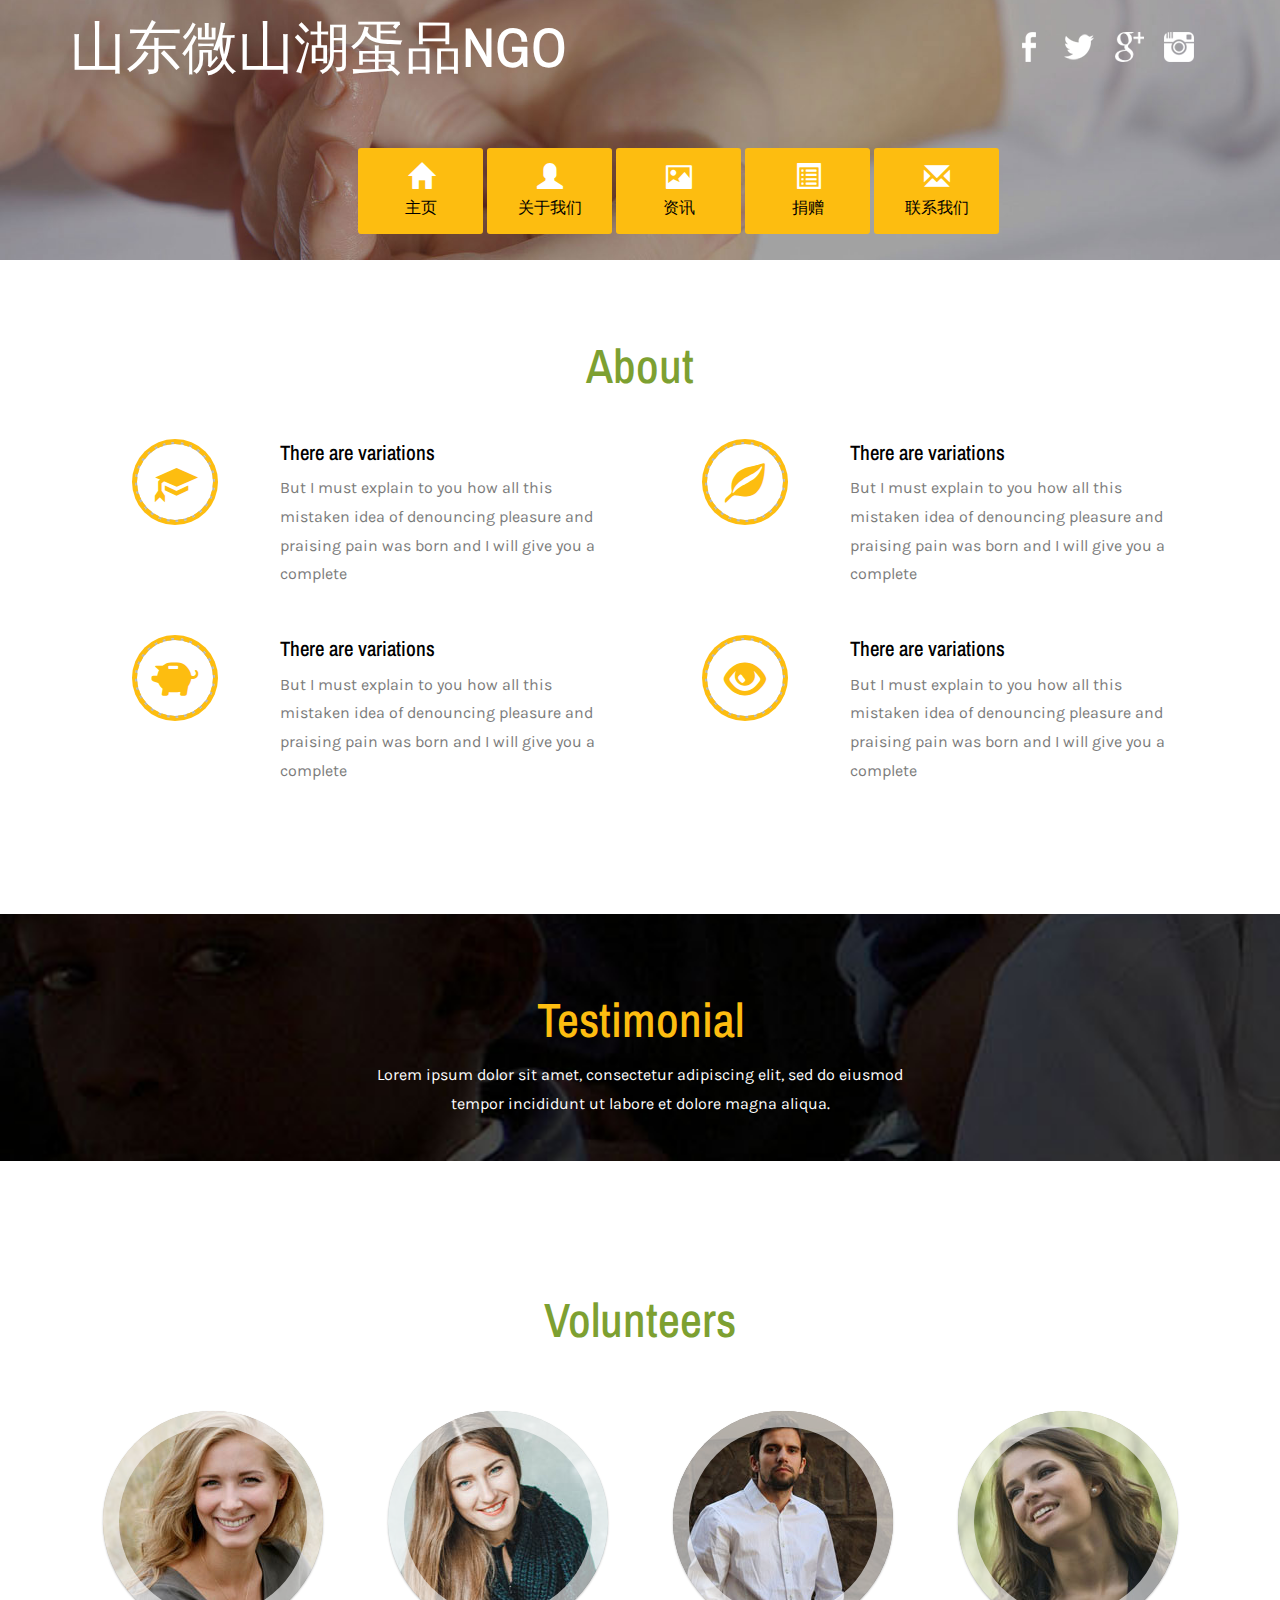
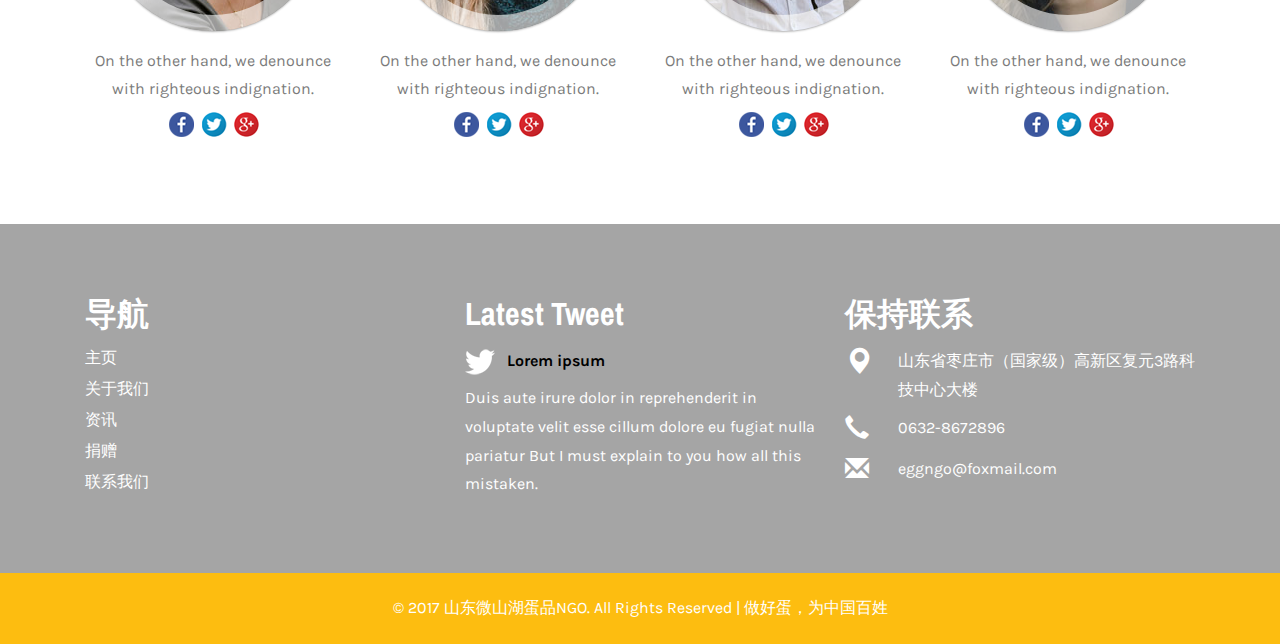
==== commit 11ddf40d: "使用统一的页头页尾" ====
--- a/about.html
+++ b/about.html
@@ -24,49 +24,9 @@
 <!--google fonts-->
 </head>
 <body>
-<!--banner start here-->
-<div class="banner1">
-	<div class="header1">
-   <div class="container">
-     <div class="header-main">
-	   <div class="logo">
-	     <h1><a href="index.html">Donate</a></h1>
-	   </div>
-	   <div class="header-icons">
-	   	 <ul>
-	   	 	<li><a href="#" class="fb"> </a></li>
-	   	 	<li><a href="#" class="twit"> </a></li>
-	   	 	<li><a href="#" class="gmail"> </a></li>
-	   	 	<li><a href="#" class="dri"> </a></li>
-	   	 </ul>
-	   </div>
-	    <div class="clearfix"> </div>
-      </div>
-    </div>
-  </div>
-<div class="top-nav-main">
-<div class="top-nav">
-            	<span class="menu"> <img src="images/icon.png" alt=""></span>	
-				<ul class="res">
-					<li><a href="index.html"><i class="glyphicon glyphicon-home"> </i>Home</a></li>
-					<li><a class="active" href="about.html"><i class="glyphicon glyphicon-user"> </i>About</a></li>					
-					<li><a href="shortcodes.html"><i class="glyphicon glyphicon-list-alt"> </i>Short Codes</a></li>
-					<li><a href="blog.html"><i class="glyphicon glyphicon-picture"> </i>Blog</a></li>
-					<li><a href="contact.html"><i class="glyphicon glyphicon-envelope"> </i>Contact</a></li>
-				</ul>
-				<!-- script-for-menu -->
-							 <script>
-							   $( "span.menu" ).click(function() {
-								 $( "ul.res" ).slideToggle( 300, function() {
-								 // Animation complete.
-								  });
-								 });
-							</script>
-			<!-- /script-for-menu -->
-	  </div>
-  </div>		
-</div>	
-<!--banner end here-->
+<div id="topper">
+
+</div>
 <!--about start here-->
 <div class="about">
 	<div class="container">
@@ -236,76 +196,14 @@
 	</div>
 </div>
 <!--team end here-->
-<!--footer start here-->
-<div class="footer">
-	<div class="container">
-		<div class="footer-main">
-			<div class="col-md-4 ftr-grid">
-				<h3>Navigation</h3>
-				<ul>
-					<li><a href="index.html">Home</a></li>
-					<li><a href="about.html">About</a></li>
-					<li><a href="shortcodes.html">Short Codes</a></li>
-					<li><a href="blog.html">Blog</a></li>
-					<li><a href="contact.html">Contact</a></li>
-				</ul>
-			</div>
-			<div class="col-md-4 ftr-grid">
-				<h3>Latest Tweet</h3>
-				<div class="tweets">
-					<div class="tweet-icon">
-						<span class="tweet-img"> </span>
-					</div>
-					<div class="tweet-text">
-						<p>Lorem ipsum</p>
-					</div>
-					<div class="clearfix"> </div>
-				</div>
-				<p>Duis aute irure dolor in reprehenderit in voluptate velit esse cillum dolore eu fugiat nulla pariatur But I must explain to you how all this mistaken.</p>
-			</div>
-			<div class="col-md-4 ftr-grid">
-				<h3>Keep In Touch</h3>
-				<div class="ftr-icons">
-			    	  	 <div class="ftr-iblock">
-			        	   <span class="glyphicon glyphicon-map-marker">  </span>
-			        	 </div>
-			        	 <div class="ftr-text">
-			        	 	<p>Ut enim ad minim veniam, quis nostrud exercitation ullamco.</p>
-			        	 </div>
-			        	 <div class="clearfix"> </div>
-			   </div>
-			   <div class="ftr-icons">
-			    	  	 <div class="ftr-iblock">
-			        	   <span class="glyphicon glyphicon-earphone">  </span>
-			        	 </div>
-			        	 <div class="ftr-text">
-			        	 	<p>+12 894 8579</p>
-			        	 </div>
-			        	 <div class="clearfix"> </div>
-			   </div>
-			   <div class="ftr-icons">
-			    	  	 <div class="ftr-iblock">
-			        	   <span class="glyphicon glyphicon-envelope">  </span>
-			        	 </div>
-			        	 <div class="ftr-text">
-			        	 	<p><a href="mailto:info@example.com">lorem@example.com</a></p>
-			        	 </div>
-			        	 <div class="clearfix"> </div>
-			   </div>
-			</div>
-			<div class="clearfix"> </div>		
-		</div>
-	</div>
-</div>
-<!--footer end here-->
-<!--copy rights start here-->
-<div class="copy-right">
-	<div class="container">
-		 <div class="copy-rights-main">
-    	    <p>© 2016 Donate. All Rights Reserved | Design by  <a href="http://w3layouts.com/" target="_blank">W3layouts</a> </p>
-    	 </div>
-    </div>
-</div>
-<!--copy right end here-->
+<div id="bottom">
+
+</div>
+<script type="application/javascript">
+    $(document).ready(function(){
+        $("#topper").load("topper.php?name=about");
+        $("#bottom").load("bottom.html");
+    });
+</script>
 </body>
 </html>--- a/css/style.css
+++ b/css/style.css
@@ -694,7 +694,7 @@
     cursor: pointer;
     width: 90px;
     height: 90px;
-    border:2px solid #B5B5B5:
+    border:2px solid #B5B5B5;
     border-radius: 50%;
     text-align: center;
     position: relative;
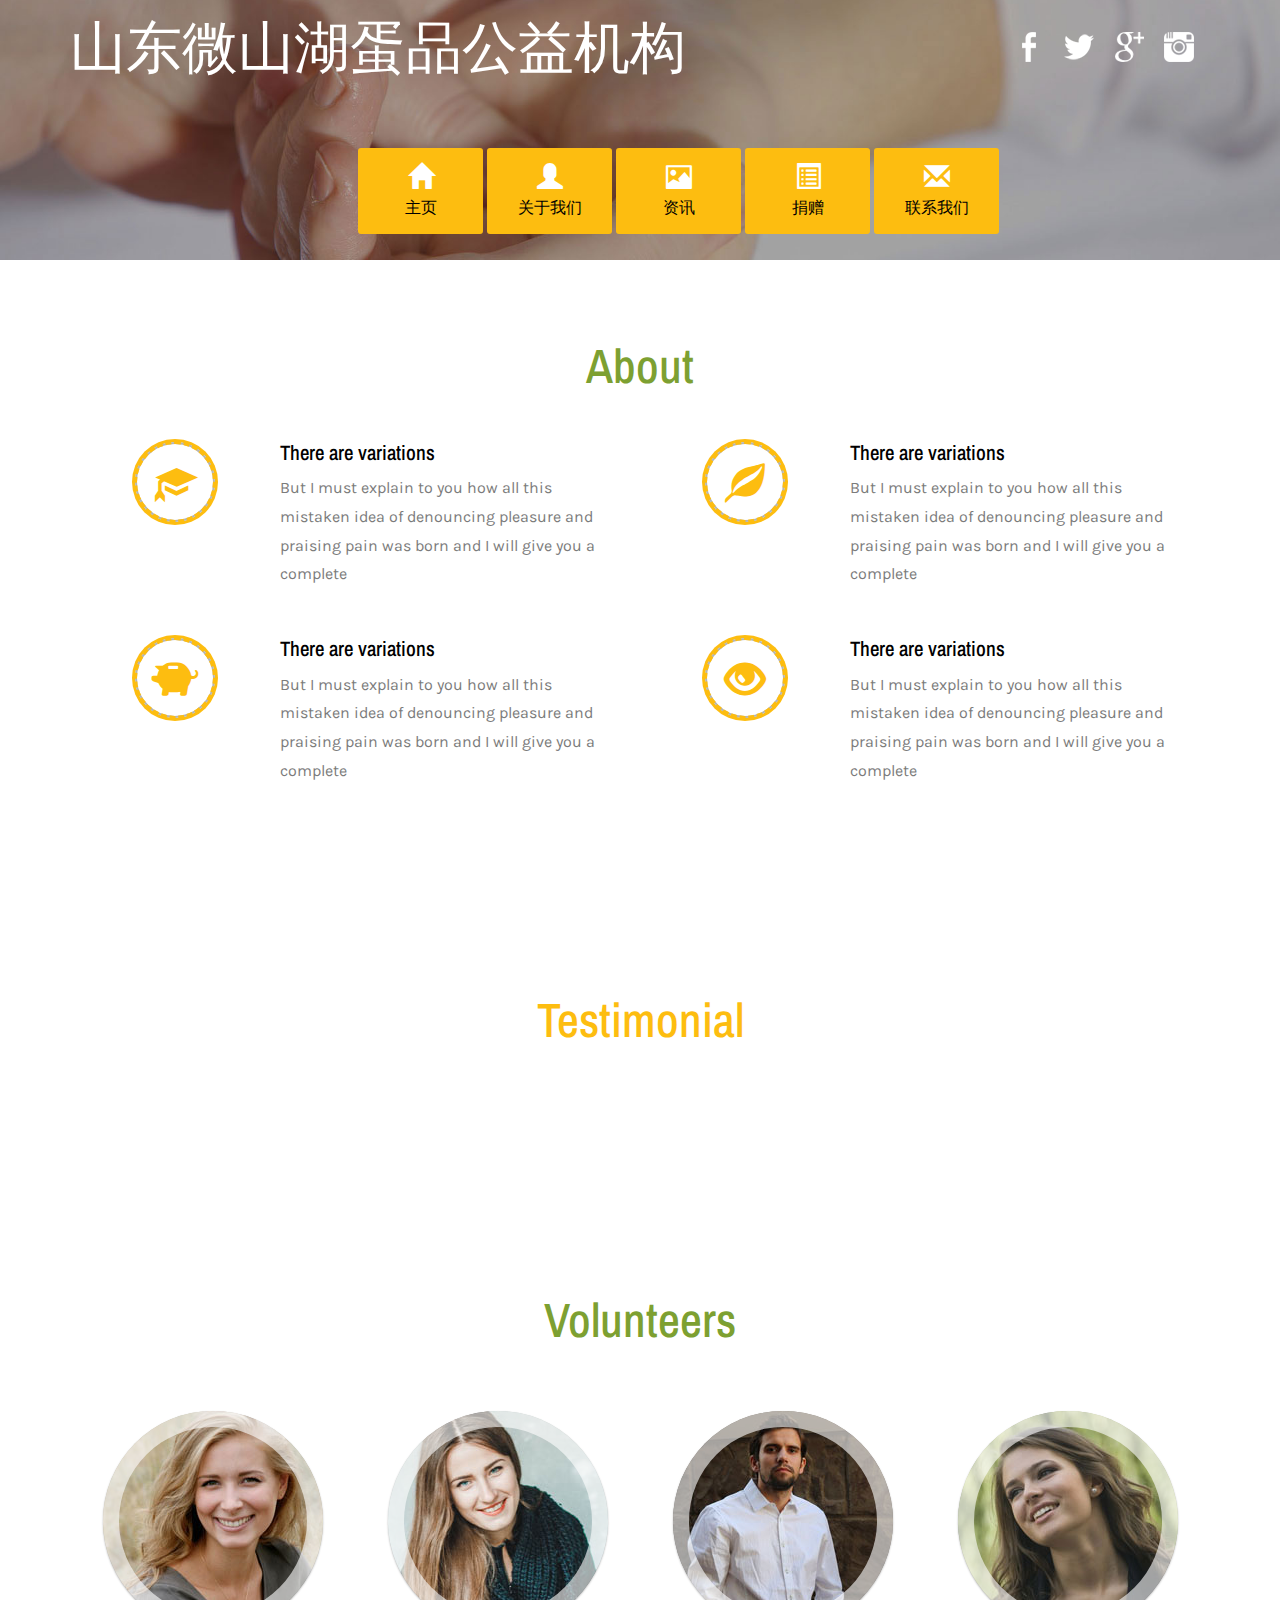
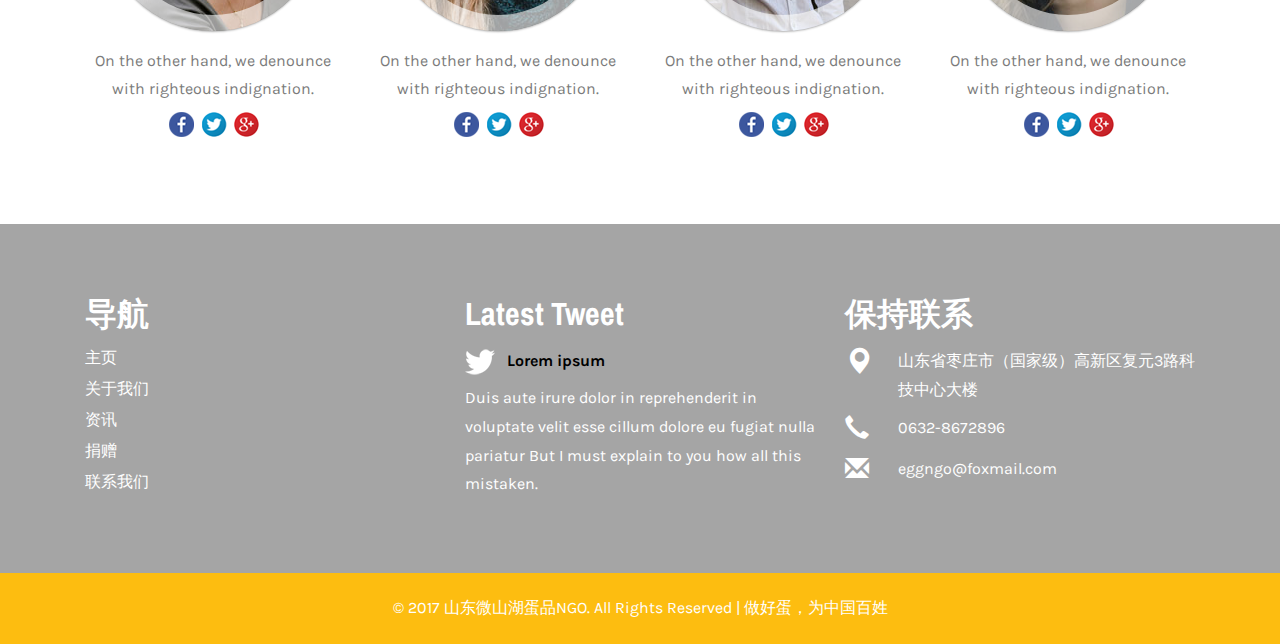
==== commit 21bd8eab: "ssss" ====
--- a/about.html
+++ b/about.html
@@ -6,7 +6,7 @@
 <!DOCTYPE HTML>
 <html>
 <head>
-<title>Donate a Society & People Category Flat Bootstrap Responsive  Website Template | About :: w3layouts</title>
+<title>山东微山湖蛋品公益机构</title>
 <link href="css/bootstrap.css" rel="stylesheet" type="text/css" media="all">
 <!-- jQuery (necessary for Bootstrap's JavaScript plugins) -->
 <script src="js/jquery-1.11.0.min.js"></script>
